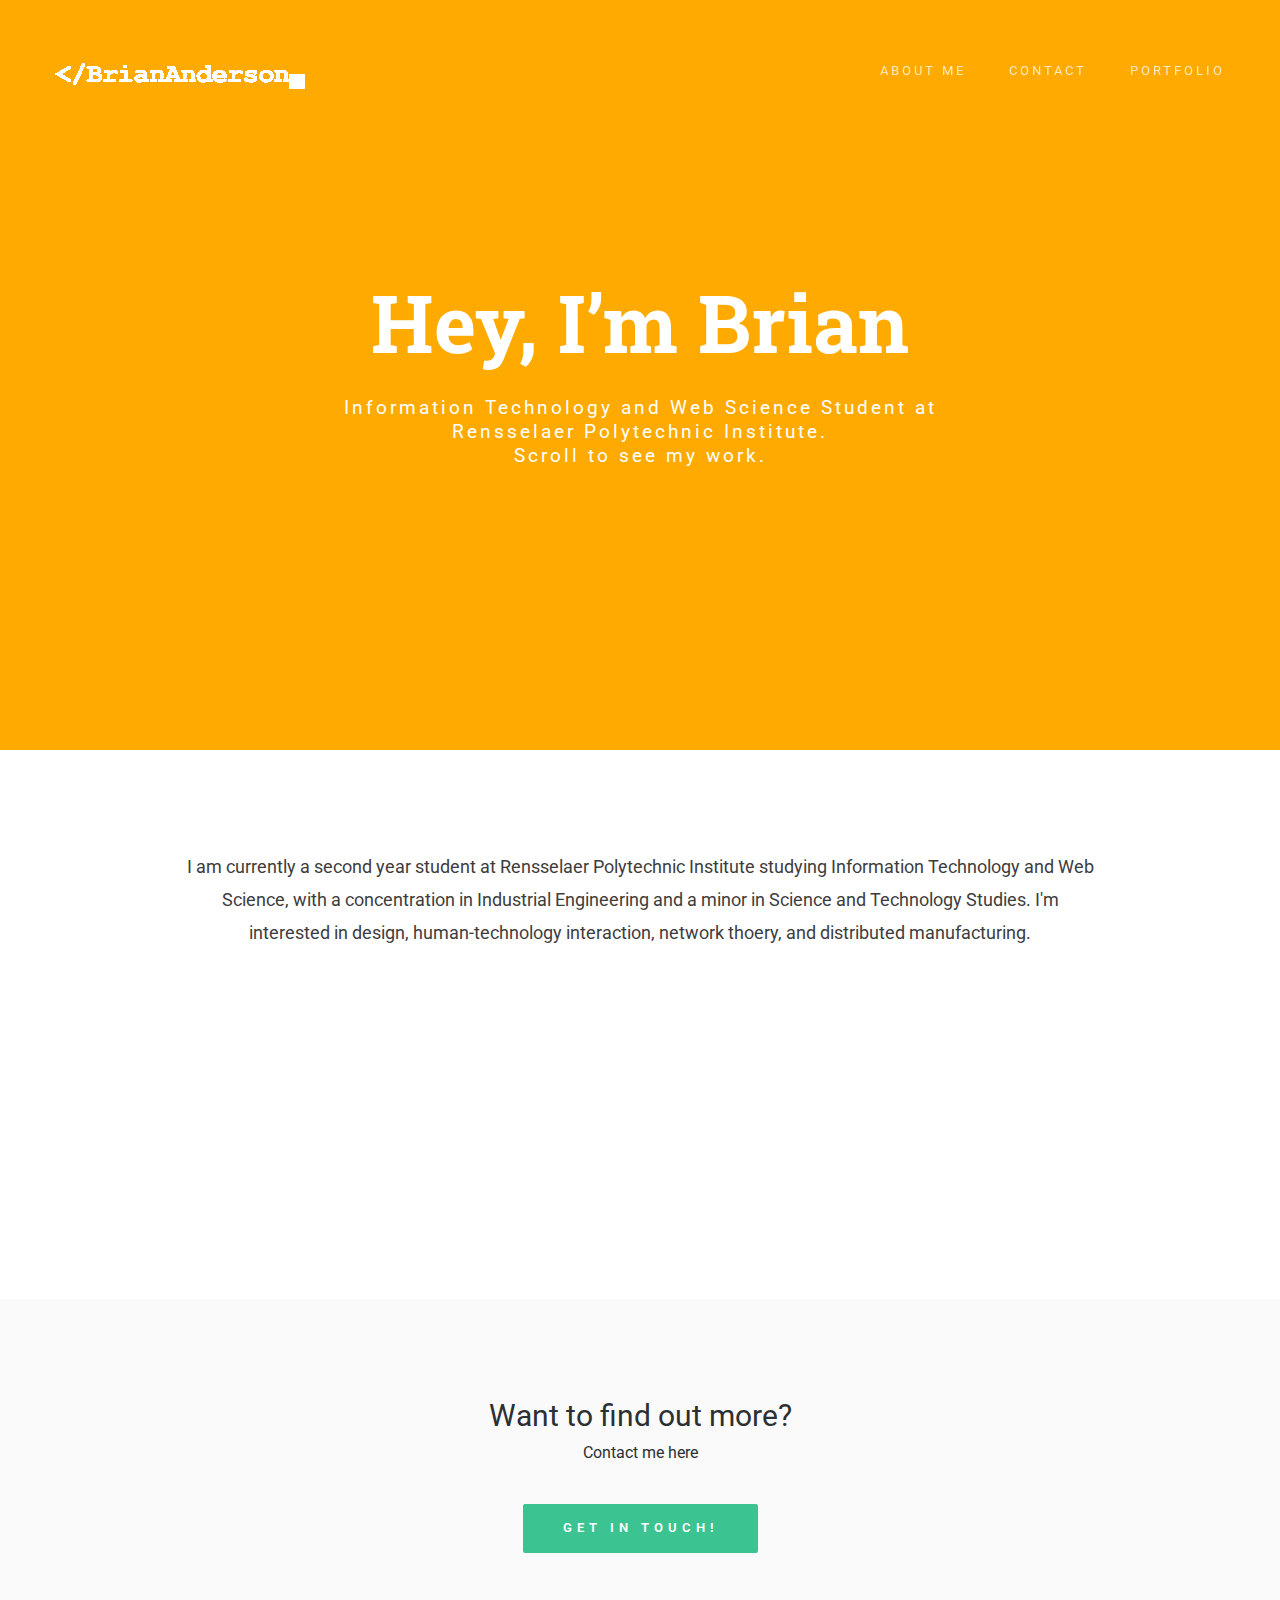
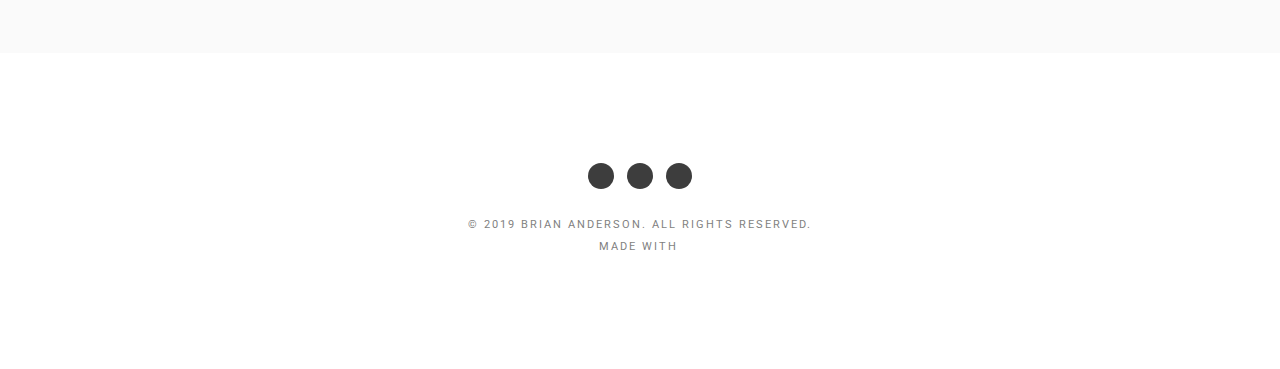
==== Brian_Homepage/index.html @ e75309e2 "changed repository location" ====
<!doctype html>
<!--[if lt IE 7]>      <html class="no-js lt-ie9 lt-ie8 lt-ie7" lang=""> <![endif]-->
<!--[if IE 7]>         <html class="no-js lt-ie9 lt-ie8" lang=""> <![endif]-->
<!--[if IE 8]>         <html class="no-js lt-ie9" lang=""> <![endif]-->
<!--[if gt IE 8]><!-->
<html class="no-js" lang="">
<!--<![endif]-->

<head>
<meta charset="utf-8">
<meta name="description" content="">
<meta name="viewport" content="width=device-width, initial-scale=1">
<title>Brian Anderson</title>
<link rel="stylesheet" href="css/bootstrap.min.css">
<link rel="stylesheet" href="css/jquery.fancybox.css">
<link rel="stylesheet" href="css/main.css">
<link rel="stylesheet" href="css/responsive.css">
<link rel="stylesheet" href="css/animate.min.css">
<link rel="stylesheet" href="https://use.fontawesome.com/releases/v5.7.1/css/all.css" integrity="sha384-fnmOCqbTlWIlj8LyTjo7mOUStjsKC4pOpQbqyi7RrhN7udi9RwhKkMHpvLbHG9Sr" crossorigin="anonymous">
</head>

<body>
<!-- header section -->
<section class="banner" role="banner">
  <header id="header"> 
    <!-- navigation section  -->
    <div class="header-content clearfix"> <a class="logo" href="#"><img src="images/logo_gif.gif" alt="Brian Anderson Logo"></a>
      <nav class="navigation" role="navigation">
        <ul class="primary-nav">
          <li><a href="about.html">About Me</a></li>
          <li><a href="contact.html">Contact</a></li>
          <li><a href="index.html#works">Portfolio</a></li>
        </ul>
      </nav>
      <a href="#" class="nav-toggle">Menu<span></span></a> </div>
    <!-- navigation section  --> 
  </header>
  
  <!-- banner text -->
  <div class="container">
    <div class="col-md-10 col-md-offset-1">
      <div class="banner-text text-center">
        <h1>Hey, I’m Brian</h1>
        <p>Information Technology and Web Science Student at <br> Rensselaer Polytechnic Institute.<br>
          Scroll to see my work.</p>
        <!-- banner text --> 
      </div>
    </div>
  </div>
</section>
<!-- header section --> 
<!-- description text section -->
<section id="descripton" class="section descripton">
  <div class="container">
    <div class="col-md-10 col-md-offset-1 text-center">
      <p>I am currently a second year student at Rensselaer Polytechnic Institute studying Information Technology and Web Science, with a concentration in Industrial Engineering and a minor in Science and Technology Studies. I'm interested in design, human-technology interaction, network thoery, and distributed manufacturing. </p>
    </div>
  </div>
</section>
<!-- description text section --> 
<!-- portfolio section -->
<section id="works" class="works section no-padding">
  <div class="container-fluid">
    <div class="row no-gutter">
      <div class="col-lg-3 col-md-6 col-sm-6 work"> <a href="portfolio/resume/Resume_BrianAnderson.PDF" target="_blank" class="work-box"> <img src="images/work-1.jpg" alt="">
        <div class="overlay">
          <div class="overlay-caption">
            <h5>My Resume</h5>
            <p></p>
          </div>
        </div>
        <!-- overlay --> 
        </a> </div>
      <div class="col-lg-3 col-md-6 col-sm-6 work"> <a href="http://meshup.us/" class="work-box" target="_blank"> <img src="images/work-2.jpg" alt="">
        <div class="overlay">
          <div class="overlay-caption">
            <h5>Intro to ITWS</h5>
            <p>Final Project - Web App</p>
          </div>
        </div>
        <!-- overlay --> 
        </a> </div>
      <div class="col-lg-3 col-md-6 col-sm-6 work"> <a href="images/work-3.jpg" class="work-box"> <img src="images/work-3.jpg" alt="">
        <div class="overlay">
          <div class="overlay-caption">
            <h5>My Research</h5>
            <p>Network Science & Visualization</p>
          </div>
        </div>
        <!-- overlay --> 
        </a> </div>
      <div class="col-lg-3 col-md-6 col-sm-6 work"> <a href="images/work-4.jpg" class="work-box"> <img src="images/work-4.jpg" alt="">
        <div class="overlay">
          <div class="overlay-caption">
            <h5>My Graphic Design</h5>
            <p>View Portfolio</p>
          </div>
          </div>        
        <!-- overlay --> 
        </a> </div>
    </div>
  </div>
</section>
<!-- portfolio section --> 
<!-- hire me section -->
<section id="hireme" class="section hireme">
  <div class="container">
    <div class="col-md-8 col-md-offset-2 text-center">
      <h3>Want to find out more?</h3>
      <p>Contact me here</p>
      <a href="contact.html" class="btn btn-large">Get in Touch!</a> </div>
  </div>
</section>
<!-- hire me section --> 
<!-- footer -->
<footer class="section footer">
  <div class="footer-bottom">
    <div class="container">
      <div class="col-md-12">
        <p>
        <ul class="footer-share">
          <li><a href="https://www.linkedin.com/in/brian-c-anderson/"><i class="fab fa-linkedin-in"></i></a></li>
          <li><a href="https://www.instagram.com/callmebwian/?hl=en"><i class="fab fa-instagram"></i></a></li>
          <li><a href="https://github.com/CallMeBwian"><i class="fab fa-github"></i></a></li>
        </ul>
        <br>
        <p>© 2019 Brian Anderson. All rights reserved.<br>
          Made with <i class="fab fa-html5"></i></p>
      </div>
    </div>
  </div>
</footer>
<!-- footer --> 

<!-- JS FILES --> 
<script src="https://ajax.googleapis.com/ajax/libs/jquery/1.11.3/jquery.min.js"></script> 
<script src="js/bootstrap.min.js"></script> 
<script src="js/jquery.fancybox.pack.js"></script> 
<script src="js/jquery.waypoints.min.js"></script> 
<script src="js/retina.min.js"></script> 
<script src="js/modernizr.js"></script> 
<script src="js/main.js"></script>
</body>
</html>
---- Brian_Homepage/css/main.css ----
/* ------------------------------------------------------------------------------
	Template Name: Minifolio
	Author: Designstub
	Author URI: http://www.designstub.com
	License: GNU General Public License version 3.0
	License URI: http://www.gnu.org/licenses/gpl-3.0.html
	Version: 1.0

/* ------------------------------------------------------------------------------
	Typography
-------------------------------------------------------------------------------*/

@import url(http://fonts.googleapis.com/css?family=Roboto:300,400,500,600,700);
@import url(http://fonts.googleapis.com/css?family=Roboto%20Slab:300,400,500,600,700);

p {
	font-size: 14px;
	line-height: 22.4px;
	color: #6c7279;
}
h1 {
	font-size: 65px;
	color: #2d3033;
}
h2 {
	font-size: 40px;
	color: #2d3033;
}
h3 {
	font-size: 28px;
	color: #2d3033;
	font-weight: 300;
}
h4 {
	font-size: 22px;
	color: #2d3033;
	font-weight: 400;
}
h5 {
	font-size: 14px;
	color: #2d3033;
	text-transform: uppercase;
	font-weight: 700;
}
.btn {
	background-color: #3bc492;
	color: #fff;
	font-size: 13px;
	font-weight: 600;
	letter-spacing: 5px;
	border: 0;
	-moz-border-radius: 2px;
	-webkit-border-radius: 2px;
	border-radius: 2px;
	display: inline-block;
	text-transform: uppercase;
}
.btn:hover, .btn:focus {
	background-color: #3d3d3d;
	color: #fff;
}
.btn-large {
	padding: 15px 40px;
}
/* ------------------------------------------------------------------------------
	Global Styles
-------------------------------------------------------------------------------*/
a {
	color: #e84545;
}
a:hover, a:focus {
	text-decoration: none;
	-moz-transition: background-color, color, 0.3s;
	-o-transition: background-color, color, 0.3s;
	-webkit-transition: background-color, color, 0.3s;
	transition: background-color, color, 0.3s;
}
body {
	font-family: "Roboto", sans-serif;
	font-weight: 400;
	color: #6c7279;
}
ul, ol {
	margin: 0;
	padding: 0;
}
ul li {
	list-style: none;
}
.section {
	padding: 100px 0;
}
.no-padding {
	padding: 0;
}
.no-gutter [class*=col-] {
	padding-right: 0;
	padding-left: 0;
}
.space
{
	margin-top:60px;	
}
/* ------------------------------------------------------------------------------
	Header
-------------------------------------------------------------------------------*/
#header {
	position: fixed;
	width: 100%;
	z-index: 999;
}
#header .header-content {
	margin: 0 auto;
	max-width: 1170px;
	padding: 60px 0;
	width: 100%;
	-moz-transition: padding 0.3s;
	-o-transition: padding 0.3s;
	-webkit-transition: padding 0.3s;
	transition: padding 0.3s;
}
#header .logo {
	float: left;
}
#header.fixed {
	background-color: rgba(0, 0, 0, 0.25);
}
#header.fixed .header-content {
	border-bottom: 0;
	padding: 25px 0;
}
#header.fixed .nav-toggle {
	top: 18px;
}
.navigation.open {
	opacity: 0.9;
	visibility: visible;
	-moz-transition: opacity 0.5s;
	-o-transition: opacity 0.5s;
	-webkit-transition: opacity 0.5s;
	transition: opacity 0.5s;
}
.navigation {
	float: right;
}
.navigation li {
	display: inline-block;
}
.navigation a {
	color: rgba(255, 255, 255, 0.75);
	font-size: 13px;
	font-weight: 400;
	margin-left: 40px;
	letter-spacing: 3px;
	text-transform: uppercase;
}
.navigation a:hover, .navigation a.active {
	color: #fff;
}
.nav-toggle {
	display: none;
	height: 44px;
	overflow: hidden;
	position: fixed;
	right: 5%;
	text-indent: 100%;
	top: 32px;
	white-space: nowrap;
	width: 44px;
	z-index: 99999;
	-moz-transition: all 0.3s;
	-o-transition: all 0.3s;
	-webkit-transition: all 0.3s;
	transition: all 0.3s;
}
.nav-toggle:before, .nav-toggle:after {
	border-radius: 50%;
	content: "";
	height: 100%;
	left: 0;
	position: absolute;
	top: 0;
	width: 100%;
	-moz-transform: translateZ(0);
	-ms-transform: translateZ(0);
	-webkit-transform: translateZ(0);
	transform: translateZ(0);
	-moz-backface-visibility: hidden;
	-webkit-backface-visibility: hidden;
	backface-visibility: hidden;
	-moz-transition-property: -moz-transform;
	-o-transition-property: -o-transform;
	-webkit-transition-property: -webkit-transform;
	transition-property: transform;
}
.nav-toggle:before {
	background-color: #505254;
	-moz-transform: scale(1);
	-ms-transform: scale(1);
	-webkit-transform: scale(1);
	transform: scale(1);
	-moz-transition-duration: 0.3s;
	-o-transition-duration: 0.3s;
	-webkit-transition-duration: 0.3s;
	transition-duration: 0.3s;
}
.nav-toggle:after {
	background-color: #ffaa00;
	-moz-transform: scale(0);
	-ms-transform: scale(0);
	-webkit-transform: scale(0);
	transform: scale(0);
	-moz-transition-duration: 0s;
	-o-transition-duration: 0s;
	-webkit-transition-duration: 0s;
	transition-duration: 0s;
}
.nav-toggle span {
	background-color: #fff;
	bottom: auto;
	display: inline-block;
	height: 3px;
	left: 50%;
	position: absolute;
	right: auto;
	top: 50%;
	width: 18px;
	z-index: 10;
	-moz-transform: translateX(-50%) translateY(-50%);
	-ms-transform: translateX(-50%) translateY(-50%);
	-webkit-transform: translateX(-50%) translateY(-50%);
	transform: translateX(-50%) translateY(-50%);
}
.nav-toggle span:before, .nav-toggle span:after {
	background-color: #fff;
	content: "";
	height: 100%;
	position: absolute;
	right: 0;
	top: 0;
	width: 100%;
	-moz-transform: translateZ(0);
	-ms-transform: translateZ(0);
	-webkit-transform: translateZ(0);
	transform: translateZ(0);
	-moz-backface-visibility: hidden;
	-webkit-backface-visibility: hidden;
	backface-visibility: hidden;
	-moz-transition: -moz-transform 0.3s;
	-o-transition: -o-transform 0.3s;
	-webkit-transition: -webkit-transform 0.3s;
	transition: transform 0.3s;
}
.nav-toggle span:before {
	-moz-transform: translateY(-6px) rotate(0deg);
	-ms-transform: translateY(-6px) rotate(0deg);
	-webkit-transform: translateY(-6px) rotate(0deg);
	transform: translateY(-6px) rotate(0deg);
}
.nav-toggle span:after {
	-moz-transform: translateY(6px) rotate(0deg);
	-ms-transform: translateY(6px) rotate(0deg);
	-webkit-transform: translateY(6px) rotate(0deg);
	transform: translateY(6px) rotate(0deg);
}
.nav-toggle.close-nav:before {
	-moz-transform: scale(0);
	-ms-transform: scale(0);
	-webkit-transform: scale(0);
	transform: scale(0);
}
.nav-toggle.close-nav:after {
	-moz-transform: scale(1);
	-ms-transform: scale(1);
	-webkit-transform: scale(1);
	transform: scale(1);
}
.nav-toggle.close-nav span {
	background-color: rgba(255, 255, 255, 0);
}
.nav-toggle.close-nav span:before, .nav-toggle.close-nav span:after {
	background-color: #fff;
}
.nav-toggle.close-nav span:before {
	-moz-transform: translateY(0) rotate(45deg);
	-ms-transform: translateY(0) rotate(45deg);
	-webkit-transform: translateY(0) rotate(45deg);
	transform: translateY(0) rotate(45deg);
}
.nav-toggle.close-nav span:after {
	-moz-transform: translateY(0) rotate(-45deg);
	-ms-transform: translateY(0) rotate(-45deg);
	-webkit-transform: translateY(0) rotate(-45deg);
	transform: translateY(0) rotate(-45deg);
}
/* ------------------------------------------------------------------------------
	Banner
-------------------------------------------------------------------------------*/

.banner {
	background-color: #ffaa00;
	min-height: 750px;
}
.banner-text {
	padding-top: 28%;
}
.banner-text h1 {
	color: #fff;
	font-family: "Roboto Slab", sans-serif;
	font-size: 80px;
	font-weight: 700;
}
.banner-text p {
	color: #fff;
	font-size: 19px;
	font-weight: 400;
	letter-spacing: 3px;
	line-height: 24px;
	margin-top: 30px;
	margin-bottom: 80px;
}
/* ------------------------------------------------------------------------------
	Description Text
-------------------------------------------------------------------------------*/

.descripton p {
	color: #3d3d3d;
	font-size: 18px;
	line-height: 33px;
	font-weight: 400;
}
/* ------------------------------------------------------------------------------
	Works
-------------------------------------------------------------------------------*/
.work {
  -moz-box-shadow: 0 0 0 1px #fff;
  -webkit-box-shadow: 0 0 0 1px #fff;
  box-shadow: 0 0 0 1px #fff;

  overflow: hidden;
  position: relative;
  visibility: hidden; }
  .work img
  {
	width:100%;
	height:100%;  
  }
  .work .overlay {
    background: rgba(64, 35, 97, 0.9);
    height: 100%;
    left: 0;
    opacity: 0;
    position: absolute;
    top: 0;
    width: 100%;
    -moz-transition: opacity, 0.3s;
    -o-transition: opacity, 0.3s;
    -webkit-transition: opacity, 0.3s;
    transition: opacity, 0.3s; }
  .work .overlay-caption {
    position: absolute;
    text-align: center;
    top: 50%;
    width: 100%;
    -moz-transform: translateY(-50%);
    -ms-transform: translateY(-50%);
    -webkit-transform: translateY(-50%);
    transform: translateY(-50%); }
  .work h5, .work p, .work img {
    -moz-transition: all, 0.5s;
    -o-transition: all, 0.5s;
    -webkit-transition: all, 0.5s;
    transition: all, 0.5s; }
  .work h5, .work p {
    color: #fff;
    margin: 0;
    opacity: 0; }
  .work h5 {
    margin-bottom: 5px;
    -moz-transform: translate3d(0, -200%, 0);
    -ms-transform: translate3d(0, -200%, 0);
    -webkit-transform: translate3d(0, -200%, 0);
    transform: translate3d(0, -200%, 0); }
  .work p {
    -moz-transform: translate3d(0, 200%, 0);
    -ms-transform: translate3d(0, 200%, 0);
    -webkit-transform: translate3d(0, 200%, 0);
    transform: translate3d(0, 200%, 0); }

.work-box:hover img {
  -moz-transform: scale(1.2);
  -ms-transform: scale(1.2);
  -webkit-transform: scale(1.2);
  transform: scale(1.2); }
.work-box:hover .overlay {
  opacity: 1; }
  .work-box:hover .overlay h5, .work-box:hover .overlay p {
    opacity: 1;
    -moz-transform: translate3d(0, 0, 0);
    -ms-transform: translate3d(0, 0, 0);
    -webkit-transform: translate3d(0, 0, 0);
    transform: translate3d(0, 0, 0); }
	
	/* ------------------------------------------------------------------------------
	Work animation
-------------------------------------------------------------------------------*/
.work:nth-child(1) {
  -moz-animation-delay: 0.1s;
  -webkit-animation-delay: 0.1s;
  animation-delay: 0.1s; }
.work:nth-child(2) {
  -moz-animation-delay: 0.2s;
  -webkit-animation-delay: 0.2s;
  animation-delay: 0.2s; }
.work:nth-child(3) {
  -moz-animation-delay: 0.3s;
  -webkit-animation-delay: 0.3s;
  animation-delay: 0.3s; }
.work:nth-child(4) {
  -moz-animation-delay: 0.4s;
  -webkit-animation-delay: 0.4s;
  animation-delay: 0.4s; }
.work:nth-child(5) {
  -moz-animation-delay: 0.8s;
  -webkit-animation-delay: 0.8s;
  animation-delay: 0.8s; }
.work:nth-child(6) {
  -moz-animation-delay: 0.7s;
  -webkit-animation-delay: 0.7s;
  animation-delay: 0.7s; }
.work:nth-child(7) {
  -moz-animation-delay: 0.6s;
  -webkit-animation-delay: 0.6s;
  animation-delay: 0.6s; }
.work:nth-child(8) {
  -moz-animation-delay: 0.5s;
  -webkit-animation-delay: 0.5s;
  animation-delay: 0.5s; }

.animated {
  visibility: visible; }
  
/* ------------------------------------------------------------------------------
	Hire me
-------------------------------------------------------------------------------*/
.hireme {
	background-color: #fafafa;
}
.hireme h3 {
	font-family: "Roboto", sans-serif;
	font-size: 30px;
	font-weight: 400;
	margin-top: 0;
}
.hireme p {
	color: #2d3033;
	font-family: "Roboto", sans-serif;
	font-size: 16px;
	font-weight: 400;
}
.hireme .btn {
	margin-top: 30px;
}
/* ------------------------------------------------------------------------------
	Footer
-------------------------------------------------------------------------------*/
.footer {
	text-align: center;
}
.footer p {
	font-family: "Roboto", sans-serif;
	font-size: 11px;
	color: #7f7f7f;
	letter-spacing: 2px;
	text-transform: uppercase;
}
.footer a {
	color: #7f7f7f;
}
.footer a:hover {
	color: #e84545;
}
.footer .footer-share {
	margin-top: 0;
}
.footer .footer-share li {
	background: #3d3d3d none repeat scroll 0 0;
	border-radius: 50%;
	color: #ffffff;
	width: 26px;
	height: 26px;
	border-radius: 50%;
	padding: 4px 0;
	margin: 0 5px;
	display: inline-block;
	float: none;
}
.footer .footer-share a {
	color: #fff;
}
.footer .fa-html5 {
	color: #e84545;
	font-size: 11px;
	margin: 0 2px;
}
  
/* ------------------------------------------------------------------------------
	Inner Page Banner
-------------------------------------------------------------------------------*/

.innerbanner {
	background-color: #ffaa00;
	min-height: 100%;
}
.innerbanner-text {
	padding-top: 20%;
	padding-bottom: 5%;
}

.innerbanner-text p {
	color: #fff;
	font-family: "Roboto Slab", sans-serif;
	font-size: 36px;
	font-weight: 400;
	letter-spacing: 3px;
	line-height: 24px;
	margin-top: 30px;
	margin-bottom: 80px;
}
/* ------------------------------------------------------------------------------
	Inner description
-------------------------------------------------------------------------------*/
.inner-description h1 {
	color: #3d3d3d;
	font-size: 23px;
	font-weight: 700;
	margin-top:55px;
}
.inner-description p {
	color: #3d3d3d;
	font-size: 18px;
	line-height: 33px;
	font-weight: 400;
}
.inner-description img
{
width:200px;
height:200px;
border-radius:50%;	
}


/* ------------------------------------------------------------------------------
	Contact form
-------------------------------------------------------------------------------*/
.conForm
{
margin-top:50px;	
}
.conForm input {
	background:#fafafa;
	color:#797979;
	padding:15px 30px;
	border:none;
	margin-right:3%;
	margin-bottom:30px;
	outline:none;
	font-style:normal;
	border:#f4f3f3 1px solid;
	font-size:15px;
}
.conForm input.noMarr {
	margin-right:0px;
}
.conForm textarea {
	background:#fafafa;
	color:#797979;
	padding:15px 30px;
	margin-bottom:18px;
	outline:none;
	height:300px;
	font-style:normal;
	resize:none;
	font-size:15px;
	border:#f4f3f3 1px solid;
}


.conForm .submitBnt {
	background:#3bc492;
	color: #fff;
		padding: 15px 40px;
	font-size: 13px;
	font-weight: 600;
	letter-spacing: 5px;
	border: 0;
	-moz-border-radius: 2px;
	-webkit-border-radius: 2px;
	border-radius: 2px;
	display: inline-block;
	text-transform: uppercase;
}
.conForm .submitBnt:hover {
	background:#3d3d3d;
	color:#fff;
}
.error_message {
    color: #ff675f;
    font-weight: 500;
    padding-bottom: 15px;
}
#success_page h3 {
    color: #5ed07b;
    font-size: 17px;
    font-weight: 700;
}
---- Brian_Homepage/css/responsive.css ----
@media screen and (max-width: 1024px) {
  #header .header-content {
    width: 90%; }

  .nav-toggle {
    display: block; }

  .navigation {
    position: fixed;
    background-color: #000;
    width: 100%;
    height: 100%;
    top: 0;
    left: 0;
    z-index: 99999;
    visibility: hidden;
    opacity: 0;
    -webkit-transition: opacity 0.5s, visibility 0s 0.5s;
    transition: opacity 0.5s, visibility 0s 0.5s; }
    .navigation .primary-nav {
      position: relative;
      top: 45%;
      -moz-transform: translateY(-45%);
      -ms-transform: translateY(-45%);
      -webkit-transform: translateY(-45%);
      transform: translateY(-45%); }
    .navigation li {
      display: block;
      margin-bottom: 20px; }
    .navigation a {
      display: block;
      font-size: 25px;
      margin: 0;
      text-align: center; }

  .person {
    margin: 0 auto 50px; }
    .person-content {
      text-align: center; }
    .person .social-icons li {
      display: inline-block;
      float: none;
      margin-bottom: 5px; }

  .testimonials blockquote {
    padding: 20px 5% 0; }
  .testimonials p {
    font-size: 26px; }

  .flex-control-nav {
    bottom: 20px; } }
@media screen and (max-width: 768px) {
	#header .header-content {
		 padding: 45px 0;
	}
	.banner
	{
	min-height:100%!important;	
	}
  .banner-text {
    padding-top: 30%; }
    .banner-text h1 {
      font-size: 42px; }
    .banner-text p {
      font-size: 18px; }
.innerbanner-text{
	    padding-top: 30%; }
  .flexslider {
    padding-bottom: 80px; }

  .flex-control-nav {
    width: 100%; }

  .footer .footer-col {
    margin-bottom: 50px; } }
@media screen and (max-width: 640px) {
	#header .header-content {
		 padding: 45px 0;
	}
  .banner-text {
    padding-top: 35%; }
	.innerbanner-text{
	    padding-top: 35%; } }
@media screen and (max-width: 480px) {
	#header .header-content {
		 padding: 45px 0;
	}
  .banner-text {
    padding-top: 45%; }
	    .banner-text h1 {
      font-size: 32px; }
	  .innerbanner-text{
	    padding-top: 45%; } }
@media screen and (max-width: 320px) {
	#header .header-content {
		 padding: 45px 0;
	}
			
			
  .banner-text {
    padding-top: 55%; }
.innerbanner-text{
	    padding-top: 55%; }
  .testimonials blockquote {
    padding: 20px 5% 0; }
  .testimonials p {
    font-size: 26px; } }
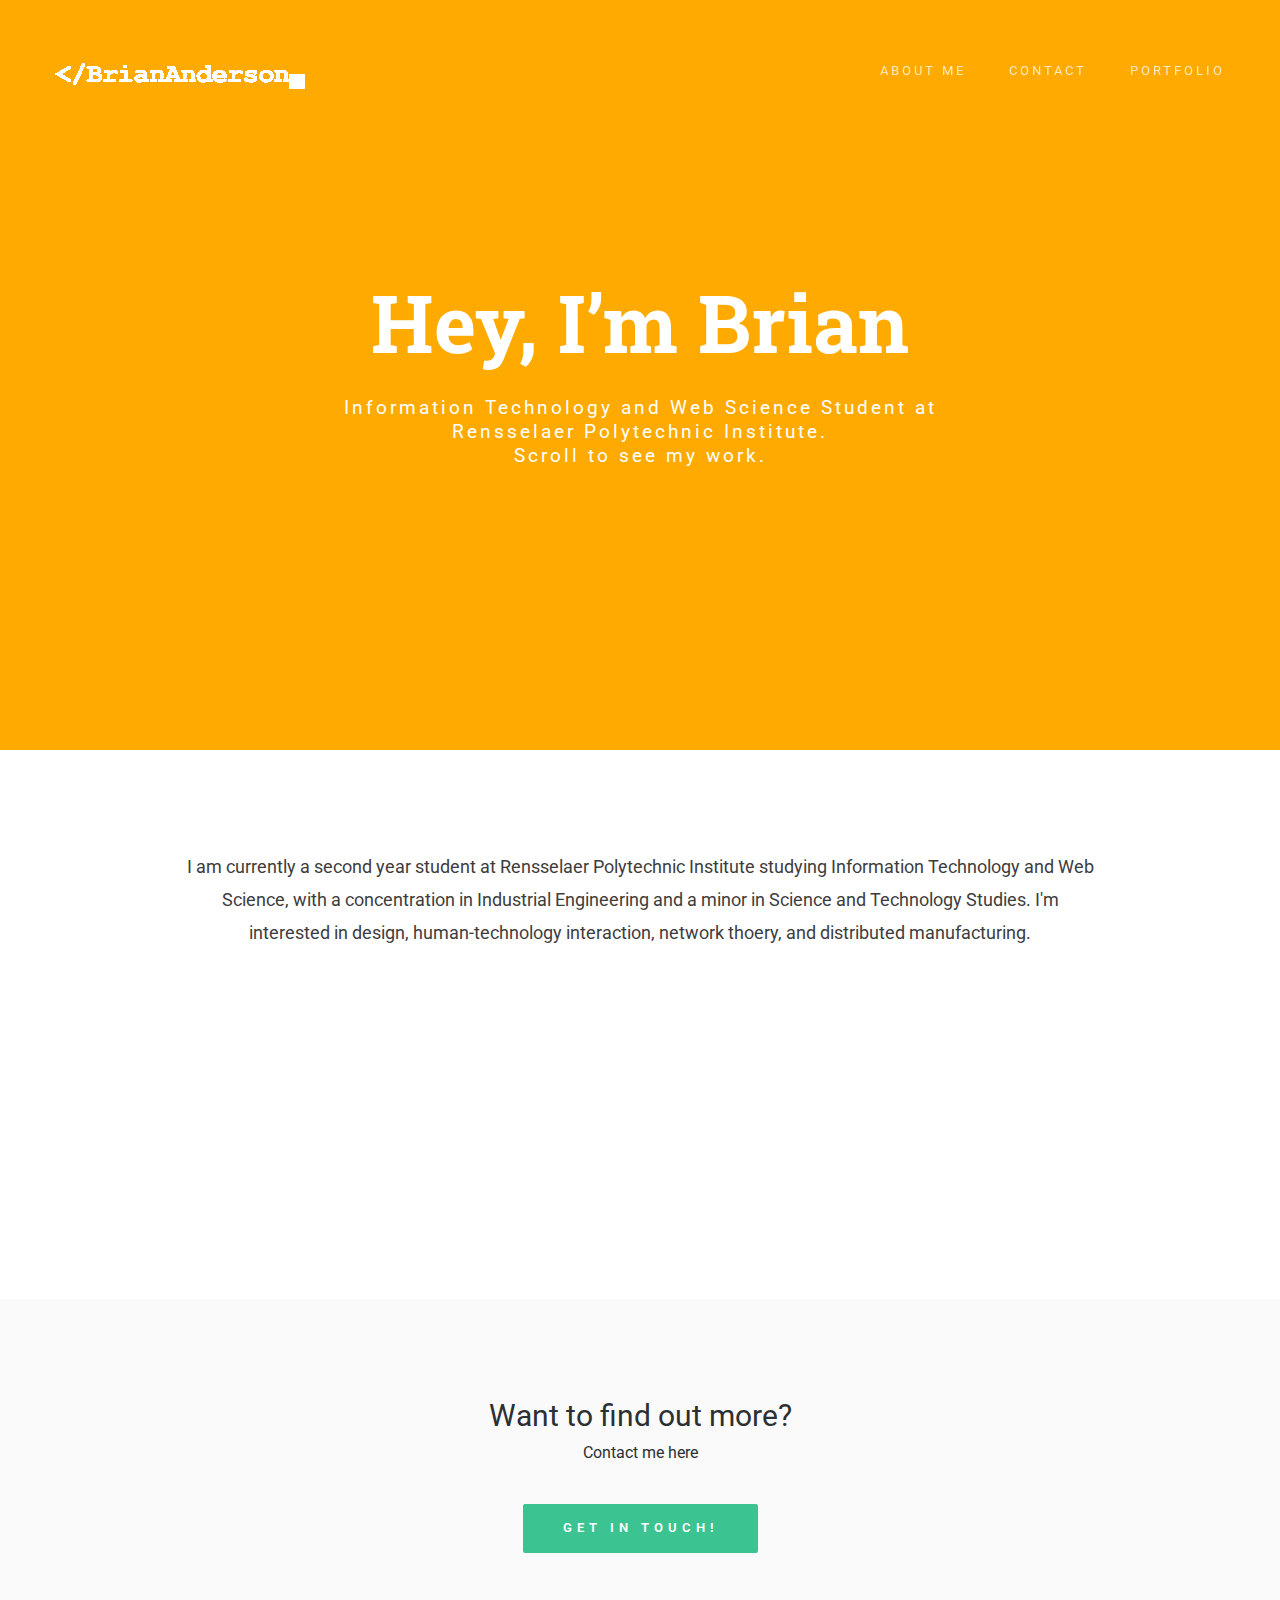
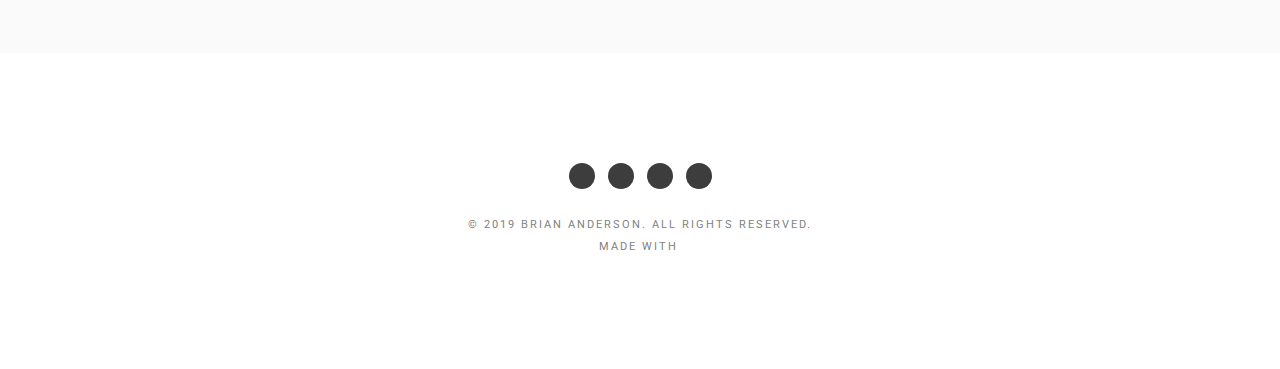
==== commit 26f97a4f: "Update index.html" ====
--- a/Brian_Homepage/index.html
+++ b/Brian_Homepage/index.html
@@ -119,9 +119,10 @@
       <div class="col-md-12">
         <p>
         <ul class="footer-share">
-          <li><a href="https://www.linkedin.com/in/brian-c-anderson/"><i class="fab fa-linkedin-in"></i></a></li>
-          <li><a href="https://www.instagram.com/callmebwian/?hl=en"><i class="fab fa-instagram"></i></a></li>
-          <li><a href="https://github.com/CallMeBwian"><i class="fab fa-github"></i></a></li>
+          <li><a href="portfolio/resume/Resume_BrianAnderson.PDF" target="_self"><i class="fab fa-file-alt"></i></a></li>
+          <li><a href="https://www.linkedin.com/in/brian-c-anderson/" target="_blank"><i class="fab fa-linkedin-in"></i></a></li>
+          <li><a href="https://www.instagram.com/callmebwian/?hl=en" target="_blank"><i class="fab fa-instagram"></i></a></li>
+          <li><a href="https://github.com/CallMeBwian" target="_blank"><i class="fab fa-github"></i></a></li>
         </ul>
         <br>
         <p>© 2019 Brian Anderson. All rights reserved.<br>
